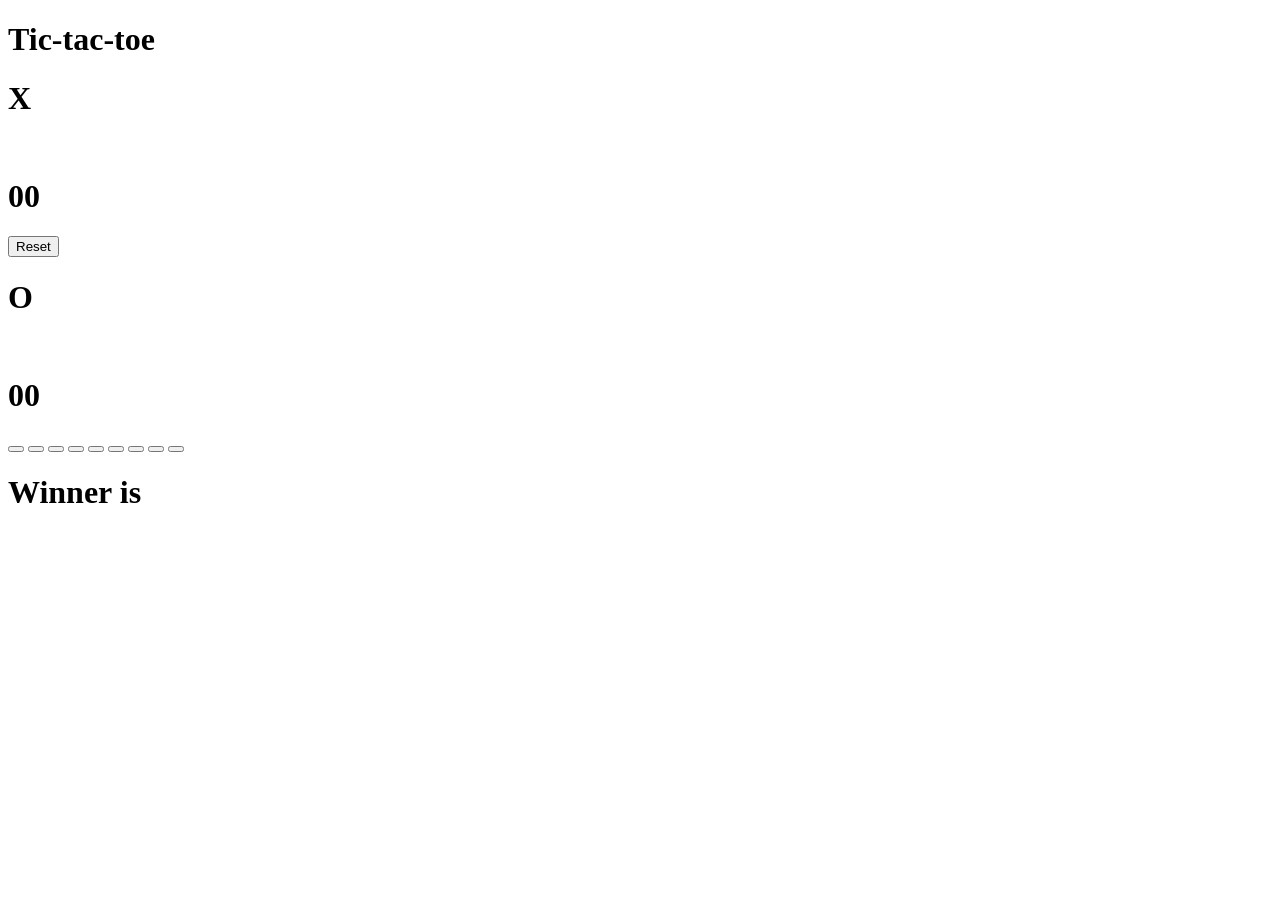
==== index.html @ 9808587a "Rename Tic-tac-toe/index.html to index.html" ====
<!DOCTYPE html>
<html lang="en">
<head>
    <meta charset="UTF-8">
    <meta name="viewport" content="width=device-width, initial-scale=1.0">
    <link rel="Stylesheet" href="Style.css">
    <title>Tic-tac-toe</title>
</head>
<body>
    <h1 class="title">Tic-tac-toe</h1>
    <div class="players">
    <!-- Player 1 -->
    <div class="p1">
        <h1 class="p1_name">X</h1>
        <br>
        <h1 class="p1_score">00</h1>
    </div>
      <button class="reset">Reset</button>
    <!-- player 2 -->
    <div class="p2">
        <h1 class="p2_name">O</h1>
        <br>
        <h1 class="p2_score">00</h1>
    </div>
    </div>
    <!-- main box(game) -->
     <div class="box">
        <Button class="btn"></Button>
        <Button class="btn"></Button>
        <Button class="btn"></Button>
        <Button class="btn"></Button>
        <Button class="btn"></Button>
        <Button class="btn"></Button>
        <Button class="btn"></Button>
        <Button class="btn"></Button>
        <Button class="btn"></Button>
     </div>
     <!-- Reset game -->
      <h1 class="winner">Winner is </h1>
      <script src="script.js"></script>
</body>
</html>
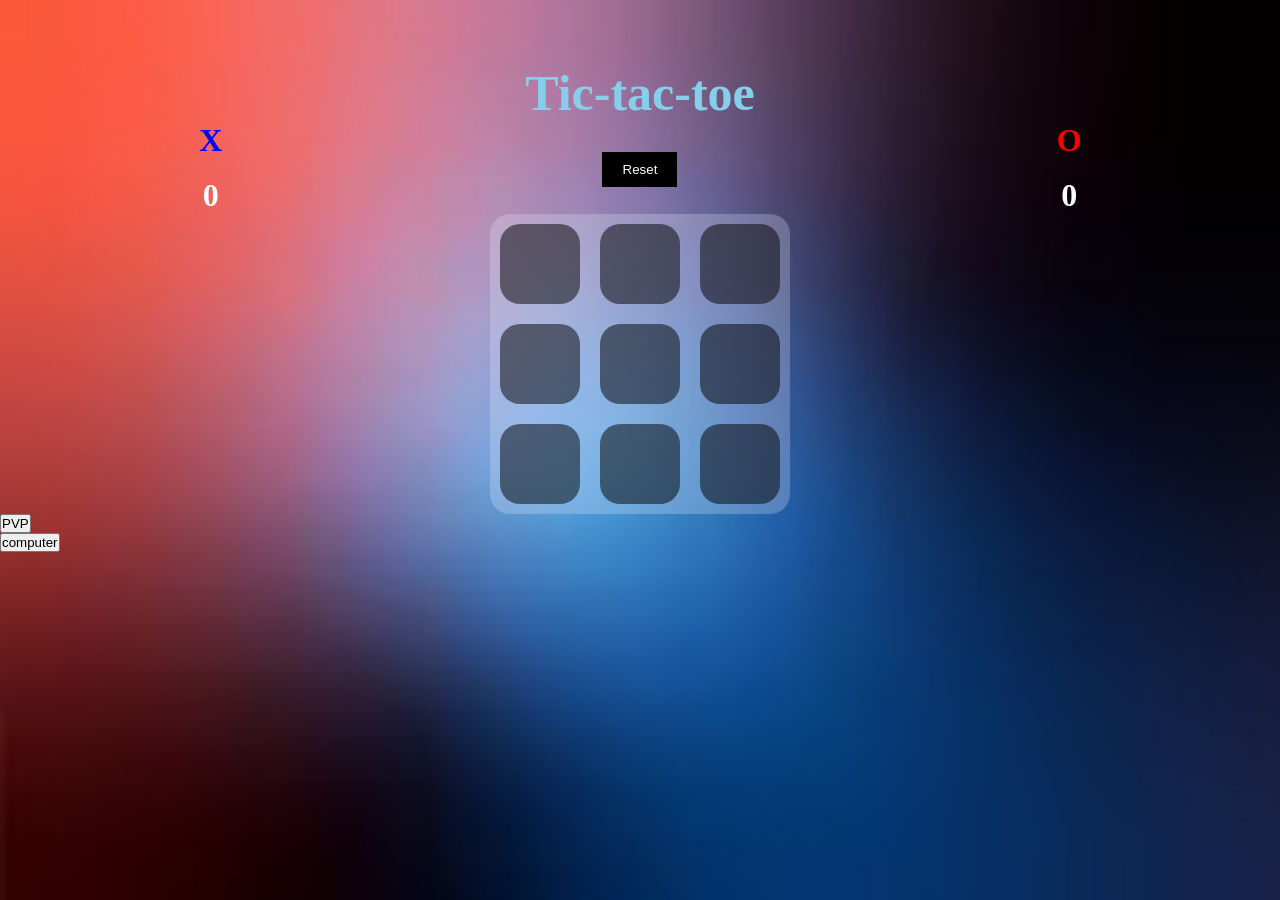
==== commit b38dd0cd: "Enhance index.html with player selection options Added player selection buttons and container for ga" ====
--- a/index.html
+++ b/index.html
@@ -8,6 +8,7 @@
 </head>
 <body>
     <h1 class="title">Tic-tac-toe</h1>
+    <div class="cc">
     <div class="players">
     <!-- Player 1 -->
     <div class="p1">
@@ -25,18 +26,24 @@
     </div>
     <!-- main box(game) -->
      <div class="box">
-        <Button class="btn"></Button>
-        <Button class="btn"></Button>
-        <Button class="btn"></Button>
-        <Button class="btn"></Button>
-        <Button class="btn"></Button>
-        <Button class="btn"></Button>
-        <Button class="btn"></Button>
-        <Button class="btn"></Button>
-        <Button class="btn"></Button>
+        <Button id="0"class="btn"></Button>
+        <Button id="1"class="btn"></Button>
+        <Button id="2"class="btn"></Button>
+        <Button id="3"class="btn"></Button>
+        <Button id="4"class="btn"></Button>
+        <Button id="5"class="btn"></Button>
+        <Button id="6"class="btn"></Button>
+        <Button id="7"class="btn"></Button>
+        <Button id="8"class="btn"></Button>
      </div>
      <!-- Reset game -->
       <h1 class="winner">Winner is </h1>
+    </div>
+      <div class="container">
+    <button class = "bt" id ="player">PVP</button>
+    <br>
+    <button class="bt" id="Computer"> computer</button>
+    </div>
       <script src="script.js"></script>
 </body>
 </html>
--- a/Style.css
+++ b/Style.css
@@ -0,0 +1,104 @@
+*{
+    margin: 0;
+    padding: 0;
+}
+body{
+    background-image: url("color_bg.avif");
+    background-size: cover;
+    background-repeat: no-repeat;
+    height: 100vh;
+}
+.title{
+    text-align: center;
+    padding-top: 5%;
+    color: skyblue;
+    font-size: 50px;
+}
+.players{
+    display: flex;
+    justify-content: space-around;
+}
+.p1{
+    border-radius: 25px;
+    display: flex;
+    color: blue;
+    flex-direction: column;
+    width: 60px;
+    align-items: center;
+}
+.p2{
+    border-radius: 25px;
+    display: flex;
+    color: red;
+    flex-direction: column;
+    width: 60px;
+    align-items: center;
+}
+.p1_name{
+
+}
+.p1_score{
+    color: white; 
+}
+.p2_name{
+
+}
+.p2_score{
+    color: white;
+}
+.box{
+    border-radius: 20px;
+    background-color: #ebebff40;
+    width: 300px;
+    height: 300px;
+    margin: auto;
+    display: flex;
+    flex-wrap: wrap;
+    justify-content: space-around;
+    align-items: center;
+}
+.btn{
+    background-color: #00000080;
+    height: 80px;
+    width: 80px;
+    border-radius: 20px;
+    border:none;
+    font-size: 40px;
+}
+.winner{
+    text-align: center;
+    color: yellow;
+    margin-top: 30px;
+    display: none;
+}
+.reset{
+    background-color: black;
+    color: white;
+    height: 35px;
+    width: 75px;
+    border: navajowhite;
+    position: relative;
+    top: 30px;
+}
+@media (max-width:600px){
+    .box {
+    border-radius: 20px;
+    background-color: #ebebff40;
+    width: 390px;
+    height: 400px;
+    margin: auto;
+    display: flex;
+    flex-wrap: wrap;
+    justify-content: space-around;
+    align-items: center;
+    margin-top: 15%;
+}
+.btn{
+    background-color: #00000080;
+    height: 110px;
+    width: 110px;
+    border-radius: 20px;
+    border: none;
+    font-size: 40px;
+}
+}
